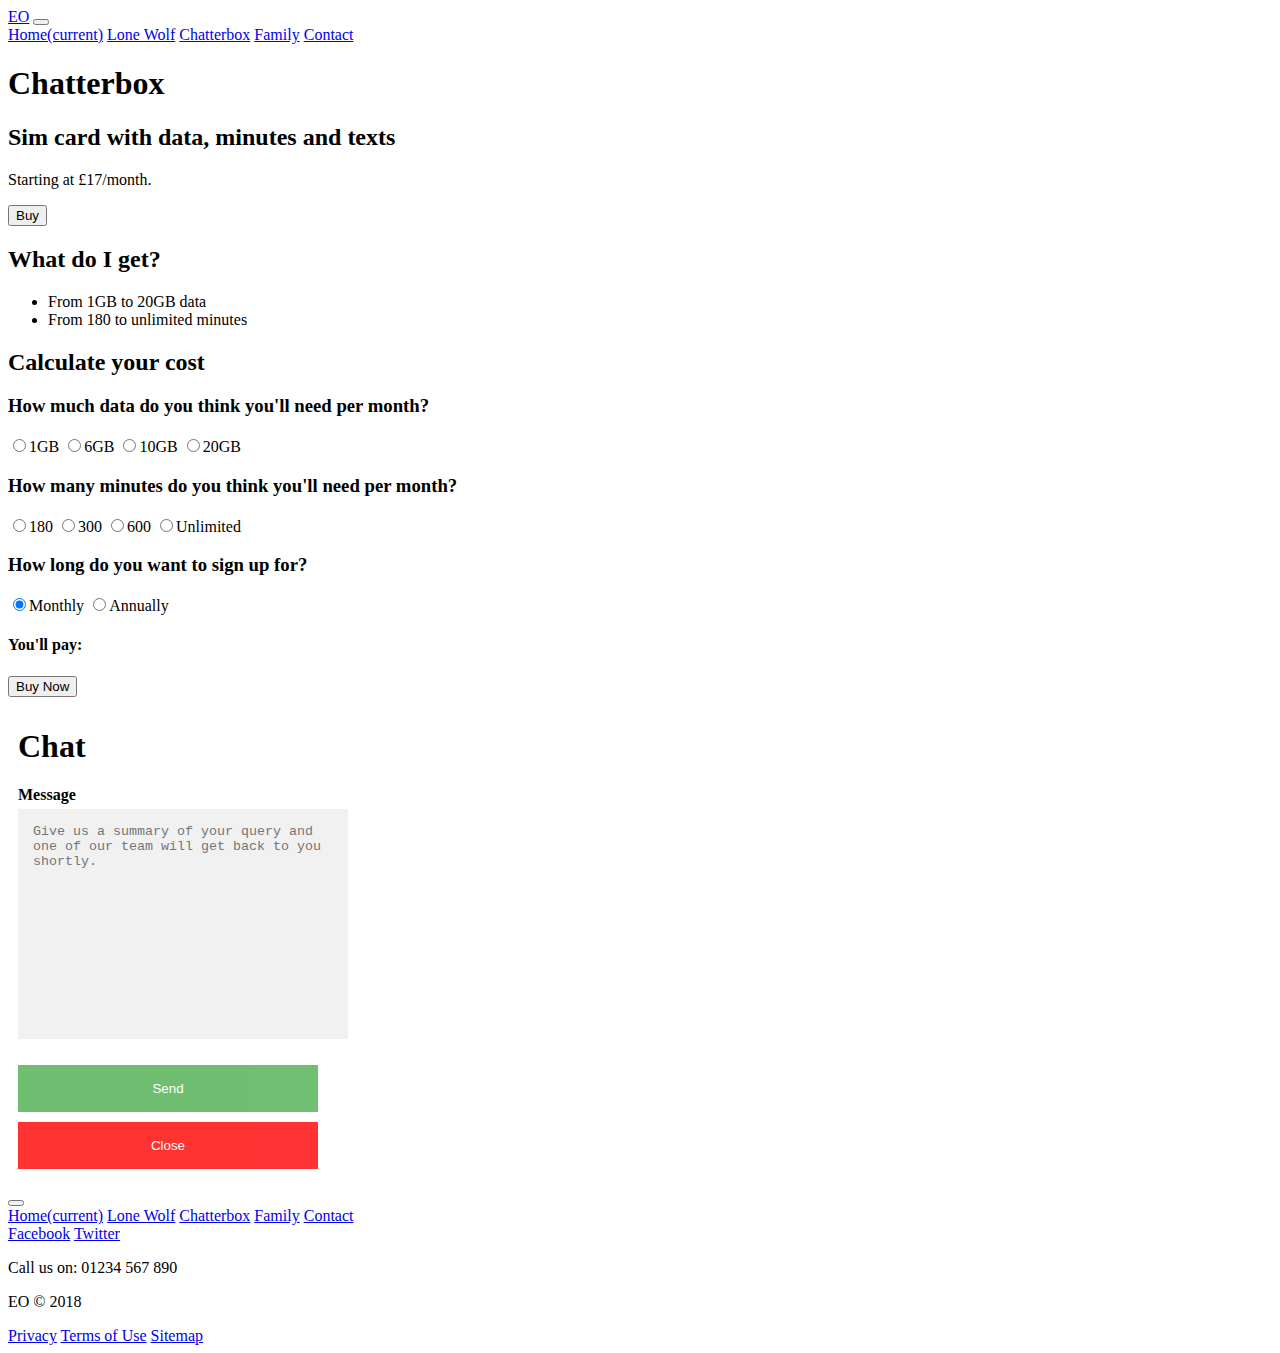
==== chatterbox.html @ a2bba5b2 "added live chat boxes to all pages" ====
<!DOCTYPE html>

<html lang="en-GB">

<head>

  <title>Chatterbox Data Plan</title>
  <meta charset="utf-8">
  <link rel="stylesheet" href="https://stackpath.bootstrapcdn.com/bootstrap/4.1.3/css/bootstrap.min.css" integrity="sha384-MCw98/SFnGE8fJT3GXwEOngsV7Zt27NXFoaoApmYm81iuXoPkFOJwJ8ERdknLPMO" crossorigin="anonymous">
  <link rel="stylesheet" href="css/data-css.css">

</head>

<body>

  <nav class="navbar navbar-expand-lg navbar-light bg-light">
    <a class="navbar-brand" href="#">EO</a>
    <button class="navbar-toggler" type="button" data-toggle="collapse" data-target="#navbarNavAltMarkup" aria-controls="navbarNavAltMarkup" aria-expanded="false" aria-label="Toggle navigation">
      <span class="navbar-toggler-icon"></span>
    </button>
    <div class="collapse navbar-collapse" id="navbarNavAltMarkup">
      <div class="navbar-nav">
        <a class="nav-item nav-link active" href="index.html">Home<span class="sr-only">(current)</span></a>
        <a class="nav-item nav-link" href="lone-wolf.html">Lone Wolf</a>
        <a class="nav-item nav-link" href="chatterbox.html">Chatterbox</a>
        <a class="nav-item nav-link" href="family.html">Family</a>
        <a class="nav-item nav-link" href="contact.html">Contact</a>
      </div>
    </div>
  </nav>

  <header class="jumbotron">
    <div class="container">
      <h1>Chatterbox</h1>
      <h2>Sim card with data, minutes and texts</h2>
      <p>Starting at £17/month.</p>
      <button class=buy-button-1>Buy</button>
    </div>

  </header>

  <main>
    <section class="features">
      <h2>What do I get?</h2>
      <ul>
        <li>From 1GB to 20GB data</li>
        <li>From 180 to unlimited minutes</li>
      </ul>
    </section>

    <section class="calculator">
      <h2>Calculate your cost</h2>
      <h3>How much data do you think you'll need per month?</h3>

      <div class="btn-group btn-group-toggle" data-toggle="buttons">
        <label class="btn btn-secondary active">
          <input type="radio" name="options" id="option1" autocomplete="off" checked>1GB
        </label>
        <label class="btn btn-secondary">
          <input type="radio" name="options" id="option2" autocomplete="off">6GB
        </label>
        <label class="btn btn-secondary">
          <input type="radio" name="options" id="option3" autocomplete="off">10GB
        </label>
        <label class="btn btn-secondary">
          <input type="radio" name="options" id="option3" autocomplete="off">20GB
        </label>
      </div>

      <h3>How many minutes do you think you'll need per month?</h3>

      <div class="btn-group btn-group-toggle" data-toggle="buttons">
        <label class="btn btn-secondary active">
          <input type="radio" name="options" id="option1" autocomplete="off" checked>180
        </label>
        <label class="btn btn-secondary">
          <input type="radio" name="options" id="option2" autocomplete="off">300
        </label>
        <label class="btn btn-secondary">
          <input type="radio" name="options" id="option3" autocomplete="off">600
        </label>
        <label class="btn btn-secondary">
          <input type="radio" name="options" id="option3" autocomplete="off">Unlimited
        </label>
      </div>

      <h3>How long do you want to sign up for?</h3>

      <div class="btn-group btn-group-toggle" data-toggle="buttons">
        <label class="btn btn-secondary active">
          <input type="radio" name="options" id="option1" autocomplete="off" checked>Monthly
        </label>
        <label class="btn btn-secondary">
          <input type="radio" name="options" id="option2" autocomplete="off">Annually
        </label>
      </div>

      <h4 class="price-calculation">You'll pay:</h4>

      <button class=buy-button-2>Buy Now</button>


  </section>

  <div class="chat-popup" id="myForm">
    <form action="/action_page.php" class="form-container">
      <h1>Chat</h1>

      <label for="msg"><b>Message</b></label>
      <textarea placeholder="Give us a summary of your query and one of our team will get back to you shortly." name="msg" required></textarea>

      <button type="submit" class="btn">Send</button>
      <button type="button" class="btn cancel" onclick="closeForm()">Close</button>
    </form>
  </div>

    </main>


    <footer>

      <nav class="navbar navbar-expand-lg navbar-light bg-light">
        <button class="navbar-toggler" type="button" data-toggle="collapse" data-target="#navbarNavAltMarkup" aria-controls="navbarNavAltMarkup" aria-expanded="false" aria-label="Toggle navigation">
          <span class="navbar-toggler-icon"></span>
        </button>
        <div class="collapse navbar-collapse" id="navbarNavAltMarkup">
          <div class="navbar-nav">
            <a class="nav-item nav-link active" href="index.html">Home<span class="sr-only">(current)</span></a>
            <a class="nav-item nav-link" href="lone-wolf.html">Lone Wolf</a>
            <a class="nav-item nav-link" href="chatterbox.html">Chatterbox</a>
            <a class="nav-item nav-link" href="family.html">Family</a>
            <a class="nav-item nav-link" href="contact.html">Contact</a>
          </div>
        </div>
      </nav>

      <div class="container">
      <div class="row">
        <a href="https://facebook.com" class="fa fa-facebook">Facebook</a>
        <a href="https://twitter.com" class="fa fa-twitter">Twitter</a>
        <p>Call us on: 01234 567 890</p>
      </div>
      <div class="row">
        <p>EO &#169; 2018</p>
        <a href='#'>Privacy</a>
        <a href='#'>Terms of Use</a>
        <a href='#'>Sitemap</a>
        </div>
        </div>
    </footer>


    <script src="https://code.jquery.com/jquery-3.3.1.min.js" integrity="sha256-FgpCb/KJQlLNfOu91ta32o/NMZxltwRo8QtmkMRdAu8=" crossorigin="anonymous"></script>
  <script src="https://stackpath.bootstrapcdn.com/bootstrap/4.1.3/js/bootstrap.min.js" integrity="sha384-ChfqqxuZUCnJSK3+MXmPNIyE6ZbWh2IMqE241rYiqJxyMiZ6OW/JmZQ5stwEULTy" crossorigin="anonymous"></script>
    </body>

</html>
---- css/data-css.css ----
{box-sizing: border-box;}

/* Button used to open the chat form - fixed at the bottom of the page */
.open-button {
  background-color: #555;
  color: white;
  padding: 16px 20px;
  border: none;
  cursor: pointer;
  opacity: 0.8;
  position: fixed;
  bottom: 23px;
  right: 28px;
  width: 280px;
}

/* The popup chat - hidden by default */
.form-popup {
  display: none;
  position: fixed;
  bottom: 0;
  right: 15px;
  border: 3px solid #f1f1f1;
  z-index: 9;
}

/* Add styles to the form container */
.form-container {
  max-width: 300px;
  padding: 10px;
  background-color: white;
}

/* Full-width textarea */
.form-container textarea {
  width: 100%;
  padding: 15px;
  margin: 5px 0 22px 0;
  border: none;
  background: #f1f1f1;
  resize: none;
  min-height: 200px;
}

/* When the textarea gets focus, do something */
.form-container textarea:focus {
  background-color: #ddd;
  outline: none;
}

/* Set a style for the submit/login button */
.form-container .btn {
  background-color: #4CAF50;
  color: white;
  padding: 16px 20px;
  border: none;
  cursor: pointer;
  width: 100%;
  margin-bottom:10px;
  opacity: 0.8;
}

/* Add a red background color to the cancel button */
.form-container .cancel {
  background-color: red;
}

/* Add some hover effects to buttons */
.form-container .btn:hover, .open-button:hover {
  opacity: 1;
}
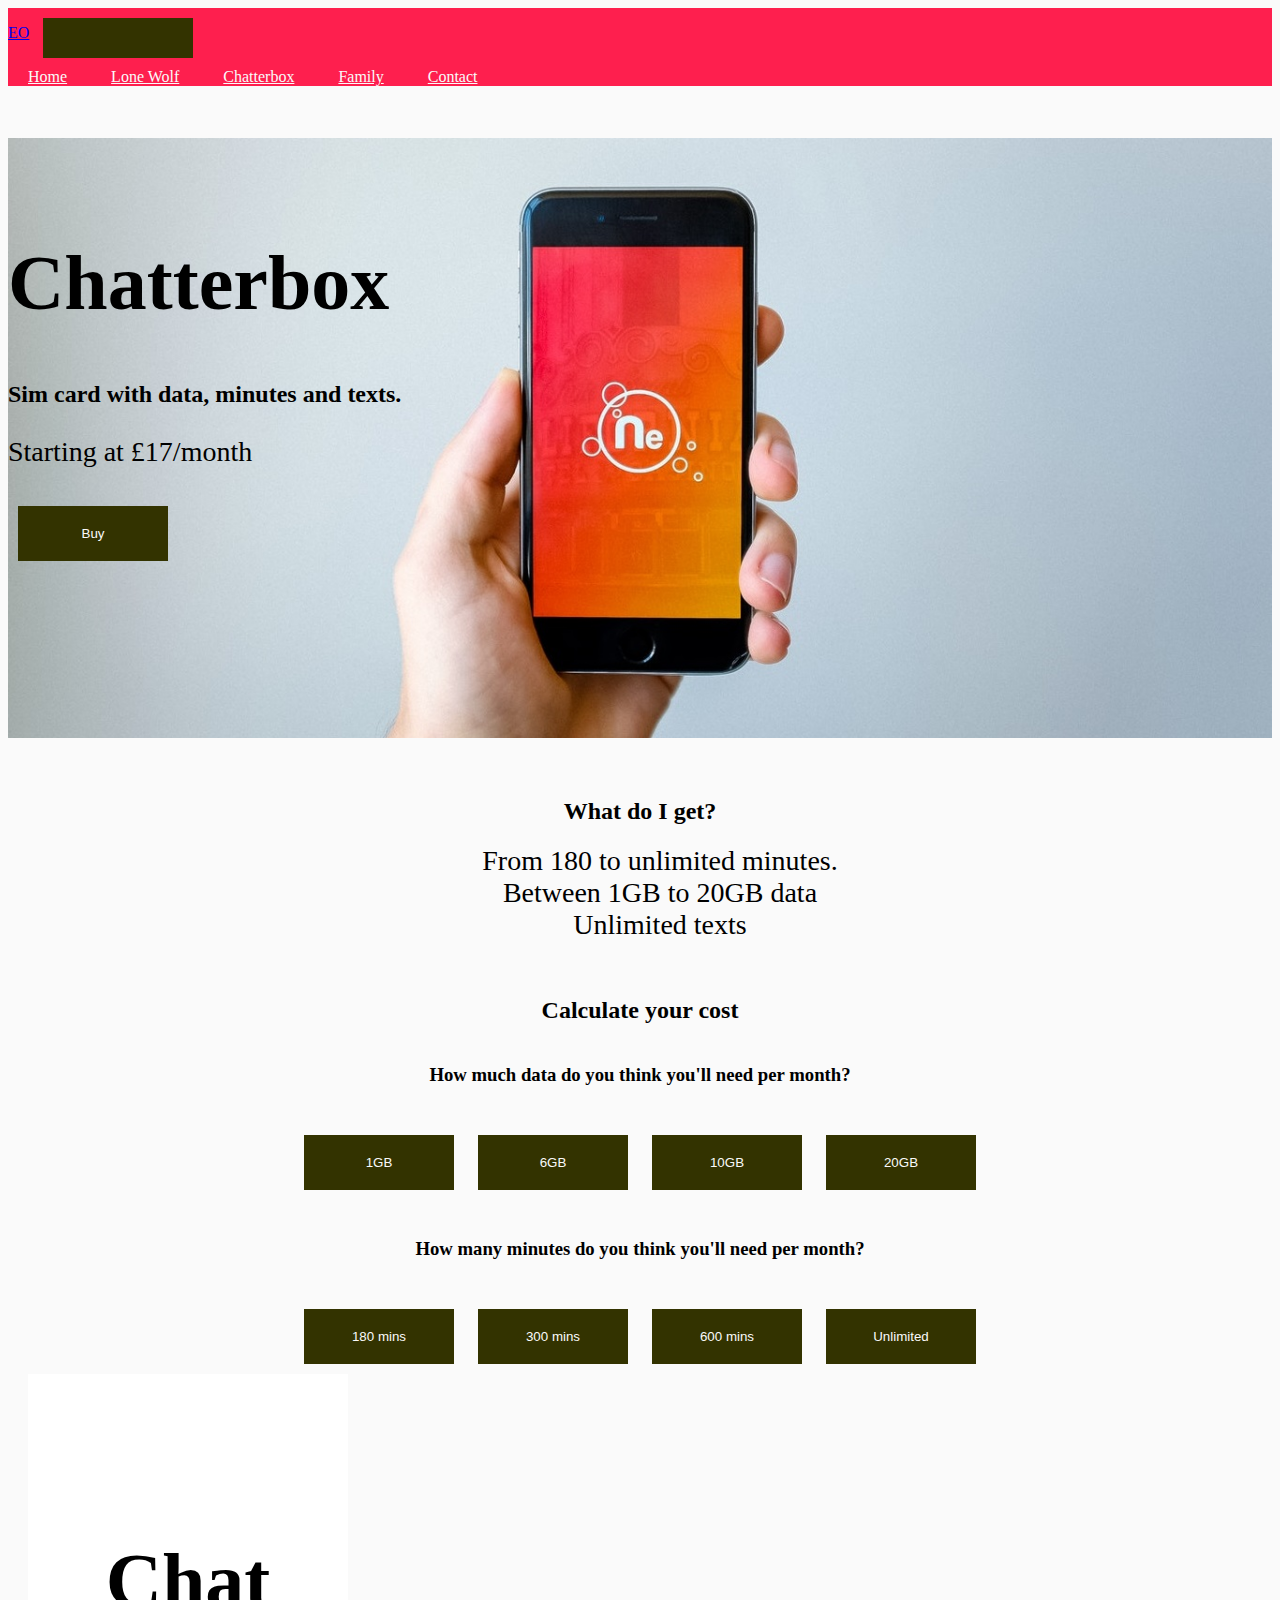
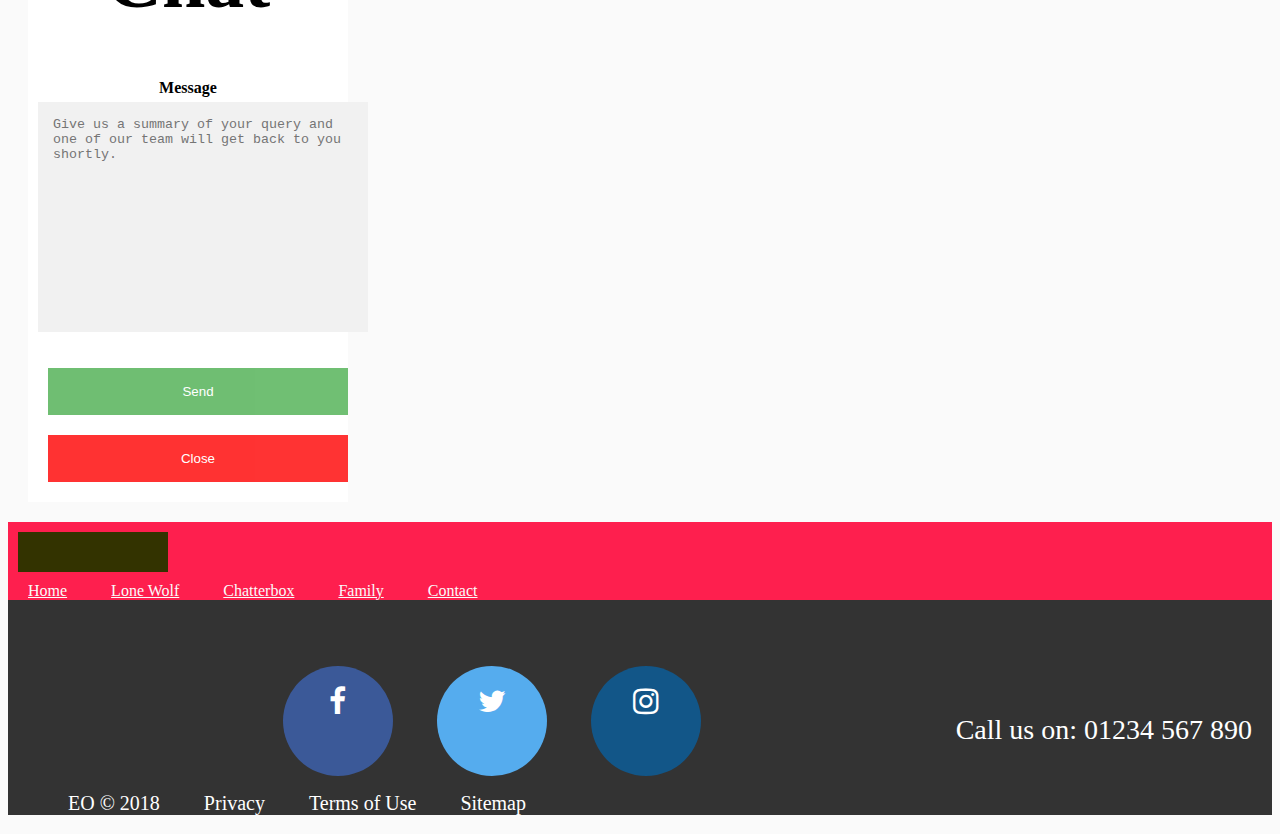
==== commit ba76d3eb: "creating second button section for minutes in chatterbox calculator. attempting to get calculator to" ====
--- a/chatterbox.html
+++ b/chatterbox.html
@@ -4,101 +4,100 @@
 
 <head>
 
-  <title>Chatterbox Data Plan</title>
+  <title>Lone Wolf Data Plan</title>
   <meta charset="utf-8">
+  <link rel="icon" type="image/png" href="images/logo.png">
   <link rel="stylesheet" href="https://stackpath.bootstrapcdn.com/bootstrap/4.1.3/css/bootstrap.min.css" integrity="sha384-MCw98/SFnGE8fJT3GXwEOngsV7Zt27NXFoaoApmYm81iuXoPkFOJwJ8ERdknLPMO" crossorigin="anonymous">
+  <link rel="stylesheet" href="https://cdnjs.cloudflare.com/ajax/libs/font-awesome/4.7.0/css/font-awesome.min.css">
   <link rel="stylesheet" href="css/data-css.css">
 
 </head>
 
 <body>
 
-  <nav class="navbar navbar-expand-lg navbar-light bg-light">
+  <nav class="navbar navbar-expand-lg navbar-light">
     <a class="navbar-brand" href="#">EO</a>
     <button class="navbar-toggler" type="button" data-toggle="collapse" data-target="#navbarNavAltMarkup" aria-controls="navbarNavAltMarkup" aria-expanded="false" aria-label="Toggle navigation">
       <span class="navbar-toggler-icon"></span>
     </button>
-    <div class="collapse navbar-collapse" id="navbarNavAltMarkup">
+    <div class="collapse navbar-collapse justify-content-end" id="navbarNavAltMarkup">
       <div class="navbar-nav">
-        <a class="nav-item nav-link active" href="index.html">Home<span class="sr-only">(current)</span></a>
-        <a class="nav-item nav-link" href="lone-wolf.html">Lone Wolf</a>
-        <a class="nav-item nav-link" href="chatterbox.html">Chatterbox</a>
-        <a class="nav-item nav-link" href="family.html">Family</a>
-        <a class="nav-item nav-link" href="contact.html">Contact</a>
+        <a class="top-links nav-item nav-link active" href="index.html">Home<span class="sr-only">(current)</span></a>
+        <a class="top-links nav-item nav-link" href="lone-wolf.html">Lone Wolf</a>
+        <a class="top-links nav-item nav-link" href="chatterbox.html">Chatterbox</a>
+        <a class="top-links nav-item nav-link" href="family.html">Family</a>
+        <a class="top-links nav-item nav-link" href="contact.html">Contact</a>
       </div>
     </div>
   </nav>
 
-  <header class="jumbotron">
-    <div class="container">
+  <header class="jumbotron-lone-wolf">
+    <div class="container-fluid">
       <h1>Chatterbox</h1>
-      <h2>Sim card with data, minutes and texts</h2>
-      <p>Starting at £17/month.</p>
+      <h2>Sim card with data, minutes and texts.</h2>
+      <p>Starting at £17/month</p>
       <button class=buy-button-1>Buy</button>
     </div>
 
   </header>
 
   <main>
-    <section class="features">
+    <section class="features container">
       <h2>What do I get?</h2>
       <ul>
-        <li>From 1GB to 20GB data</li>
-        <li>From 180 to unlimited minutes</li>
+        <li>From 180 to unlimited minutes.</li>
+        <li>Between 1GB to 20GB data</li>
+        <li>Unlimited texts</li>
       </ul>
     </section>
 
-    <section class="calculator">
+    <section class="calculator container">
+      <div class="data-question">
       <h2>Calculate your cost</h2>
       <h3>How much data do you think you'll need per month?</h3>
 
-      <div class="btn-group btn-group-toggle" data-toggle="buttons">
-        <label class="btn btn-secondary active">
-          <input type="radio" name="options" id="option1" autocomplete="off" checked>1GB
-        </label>
-        <label class="btn btn-secondary">
-          <input type="radio" name="options" id="option2" autocomplete="off">6GB
-        </label>
-        <label class="btn btn-secondary">
-          <input type="radio" name="options" id="option3" autocomplete="off">10GB
-        </label>
-        <label class="btn btn-secondary">
-          <input type="radio" name="options" id="option3" autocomplete="off">20GB
-        </label>
+
+        <button class="chatterbox-gb-price" value="1GB" data-gb="1GB" data-price="14.00">1GB</button>
+        <button class="chatterbox-gb-price" value="6GB" data-gb="6GB" data-price="18.00">6GB</button>
+        <button class="chatterbox-gb-price" value="10GB" data-gb="10GB" data-price="20.00">10GB</button>
+        <button class="chatterbox-gb-price" value="20GB" data-gb="20GB" data-price="30.00">20GB</button>
+
       </div>
 
-      <h3>How many minutes do you think you'll need per month?</h3>
-
-      <div class="btn-group btn-group-toggle" data-toggle="buttons">
-        <label class="btn btn-secondary active">
-          <input type="radio" name="options" id="option1" autocomplete="off" checked>180
-        </label>
-        <label class="btn btn-secondary">
-          <input type="radio" name="options" id="option2" autocomplete="off">300
-        </label>
-        <label class="btn btn-secondary">
-          <input type="radio" name="options" id="option3" autocomplete="off">600
-        </label>
-        <label class="btn btn-secondary">
-          <input type="radio" name="options" id="option3" autocomplete="off">Unlimited
-        </label>
+  <div="minutes-question">
+    <h3>How many minutes do you think you'll need per month?</h3>
+  <button class="chatterbox-mins-price" value="180" data-mins="180" data-price-chatterbox="3.00">180 mins</button>
+  <button class="chatterbox-mins-price" value="300" data-mins="300" data-price-chatterbox="5.00">300 mins</button>
+  <button class="chatterbox-mins-price" value="600" data-mins="600" data-price-chatterbox="10.00">600 mins</button>
+  <button class="chatterbox-mins-price" value="Unlimited" data-mins="Unlimited" data-price-chatterbox="12.00">Unlimited</button>
       </div>
 
+      <div class="contract-question-chatterbox">
       <h3>How long do you want to sign up for?</h3>
 
-      <div class="btn-group btn-group-toggle" data-toggle="buttons">
-        <label class="btn btn-secondary active">
-          <input type="radio" name="options" id="option1" autocomplete="off" checked>Monthly
-        </label>
-        <label class="btn btn-secondary">
-          <input type="radio" name="options" id="option2" autocomplete="off">Annually
-        </label>
+      <button class="month" value="Monthly">Monthly</button>
+      <button class="year" value="Annually">Annually</button>
+
+
+      <!--<h4 class="dataChoice">GB: <span id=gb></span></h4>
+      <h4 class="contractChoice">Contract: <span id=contract></span></h4>-->
+
       </div>
 
-      <h4 class="price-calculation">You'll pay:</h4>
+      <div class="pay-chatterbox">
 
+      <h4>You'll pay: </h4>
+      <p>£<span id="price">0.00</span></p>
+
+      <h4>You've selected: </h4>
+      <p><span id="gb-selection"></span></p>
+      <p>£<span id="contract-selection"></span></p>
+
+      <div>
       <button class=buy-button-2>Buy Now</button>
+      </div>
 
+      </div>
 
   </section>
 
@@ -119,39 +118,45 @@
 
     <footer>
 
-      <nav class="navbar navbar-expand-lg navbar-light bg-light">
+      <nav class="nav-bottom navbar navbar-expand-lg navbar-light">
         <button class="navbar-toggler" type="button" data-toggle="collapse" data-target="#navbarNavAltMarkup" aria-controls="navbarNavAltMarkup" aria-expanded="false" aria-label="Toggle navigation">
           <span class="navbar-toggler-icon"></span>
         </button>
-        <div class="collapse navbar-collapse" id="navbarNavAltMarkup">
+        <div class="collapse navbar-collapse justify-content-end" id="navbarNavAltMarkup">
           <div class="navbar-nav">
-            <a class="nav-item nav-link active" href="index.html">Home<span class="sr-only">(current)</span></a>
-            <a class="nav-item nav-link" href="lone-wolf.html">Lone Wolf</a>
-            <a class="nav-item nav-link" href="chatterbox.html">Chatterbox</a>
-            <a class="nav-item nav-link" href="family.html">Family</a>
-            <a class="nav-item nav-link" href="contact.html">Contact</a>
+            <a class="bottom-links nav-item nav-link active" href="index.html">Home<span class="sr-only">(current)</span></a>
+            <a class="bottom-links nav-item nav-link" href="lone-wolf.html">Lone Wolf</a>
+            <a class="bottom-links nav-item nav-link" href="chatterbox.html">Chatterbox</a>
+            <a class="bottom-links nav-item nav-link" href="family.html">Family</a>
+            <a class="bottom-links nav-item nav-link" href="contact.html">Contact</a>
           </div>
         </div>
       </nav>
 
       <div class="container">
-      <div class="row">
-        <a href="https://facebook.com" class="fa fa-facebook">Facebook</a>
-        <a href="https://twitter.com" class="fa fa-twitter">Twitter</a>
-        <p>Call us on: 01234 567 890</p>
+      <div class="row" id="contact-bar">
+        <ul>
+        <li><a href="https://facebook.com" class="fa fa-facebook"></a></li>
+        <li><a href="https://twitter.com" class="fa fa-twitter"></a></li>
+        <li><a href="https://instagram.com" class="fa fa-instagram"></a></li>
+        <li id="call-us"><p>Call us on: 01234 567 890</p></li>
+      </ul>
       </div>
-      <div class="row">
-        <p>EO &#169; 2018</p>
-        <a href='#'>Privacy</a>
-        <a href='#'>Terms of Use</a>
-        <a href='#'>Sitemap</a>
+      <div class="row legal" id>
+        <ul>
+          <li href="#">EO &#169; 2018</li>
+          <li href="#">Privacy</li>
+          <li href="#">Terms of Use</li>
+          <li href="#">Sitemap</li>
+        </ul>
         </div>
         </div>
     </footer>
 
 
     <script src="https://code.jquery.com/jquery-3.3.1.min.js" integrity="sha256-FgpCb/KJQlLNfOu91ta32o/NMZxltwRo8QtmkMRdAu8=" crossorigin="anonymous"></script>
-  <script src="https://stackpath.bootstrapcdn.com/bootstrap/4.1.3/js/bootstrap.min.js" integrity="sha384-ChfqqxuZUCnJSK3+MXmPNIyE6ZbWh2IMqE241rYiqJxyMiZ6OW/JmZQ5stwEULTy" crossorigin="anonymous"></script>
+    <script src="https://stackpath.bootstrapcdn.com/bootstrap/4.1.3/js/bootstrap.min.js" integrity="sha384-ChfqqxuZUCnJSK3+MXmPNIyE6ZbWh2IMqE241rYiqJxyMiZ6OW/JmZQ5stwEULTy" crossorigin="anonymous"></script>
+    <script src="js/data.js"></script>
     </body>
 
 </html>
--- a/css/data-css.css
+++ b/css/data-css.css
@@ -1,71 +1,239 @@
-{box-sizing: border-box;}
-
-/* Button used to open the chat form - fixed at the bottom of the page */
-.open-button {
-  background-color: #555;
+
+body {
+  background-color:#FAFAFA;
+}
+
+nav  {
+  background-color: #FE1F4E;
+
+}
+
+a.top-links.nav-item.nav-link.active {
+  padding: 10px 20px;
+  color: #FAFAFA;
+}
+
+a.top-links.nav-item.nav-link {
+  padding: 10px 20px;
+  color: #FAFAFA;
+
+}
+
+.jumbotron-lone-wolf {
+  background-image: url("../images/lone-wolf.jpg");
+  background-size: cover;
+  background-repeat: no-repeat;
+  height: 600px;
+}
+
+.container-fluid {
+  width: 70%;
+}
+
+button {
+  background-color: #330;
+  padding: 20px;
+  width: 150px;
+  margin: 10px;
+  color: #FAFAFA;
+  border: none;
+  box-shadow: none;
+}
+
+button:focus {
+  background-color: #FE1F4E;
+  border: none;
+  box-shadow: none;
+}
+
+main {
+  padding: 20px;
+  text-align: center;
+}
+
+p {
+  font-size: 28px;
+
+}
+
+ul li {
+  list-style: none;
+  font-size: 28px;
+}
+
+.features {
+  padding: 20px;
+}
+
+h1 {
+  padding-top: 100px;
+  font-size: 78px;
+}
+
+h3 {
+
+padding: 20px;
+
+}
+
+h4 {
+  padding: 20px;
+}
+
+.nav-bottom {
+  background-color: #FE1F4E;
+}
+
+a.bottom-links.nav-item.nav-link.active {
+  padding: 10px 20px;
+  color: #FAFAFA;
+}
+
+a.bottom-links.nav-item.nav-link {
+  padding: 10px 20px;
+  color: #FAFAFA;
+}
+
+#contact-bar ul li {
+  display: inline;
+  padding: 20px;
+  font-size: 20px;
+}
+
+#contact-bar ul {
+  padding-top: 50px;
+  text-align: center;
+}
+
+#call-us {
+  float: right;
+  text-align: right;
+}
+
+footer {
+  background: #333;
   color: white;
-  padding: 16px 20px;
-  border: none;
-  cursor: pointer;
-  opacity: 0.8;
-  position: fixed;
-  bottom: 23px;
-  right: 28px;
-  width: 280px;
-}
-
-/* The popup chat - hidden by default */
-.form-popup {
-  display: none;
-  position: fixed;
-  bottom: 0;
-  right: 15px;
-  border: 3px solid #f1f1f1;
-  z-index: 9;
-}
-
-/* Add styles to the form container */
-.form-container {
-  max-width: 300px;
-  padding: 10px;
-  background-color: white;
-}
-
-/* Full-width textarea */
-.form-container textarea {
-  width: 100%;
-  padding: 15px;
-  margin: 5px 0 22px 0;
-  border: none;
-  background: #f1f1f1;
-  resize: none;
-  min-height: 200px;
-}
-
-/* When the textarea gets focus, do something */
-.form-container textarea:focus {
-  background-color: #ddd;
-  outline: none;
-}
-
-/* Set a style for the submit/login button */
-.form-container .btn {
-  background-color: #4CAF50;
-  color: white;
-  padding: 16px 20px;
-  border: none;
-  cursor: pointer;
-  width: 100%;
-  margin-bottom:10px;
-  opacity: 0.8;
-}
-
-/* Add a red background color to the cancel button */
-.form-container .cancel {
-  background-color: red;
-}
-
-/* Add some hover effects to buttons */
-.form-container .btn:hover, .open-button:hover {
-  opacity: 1;
-}
+}
+
+.legal ul li {
+  display: inline;
+  padding: 20px;
+  font-size: 20px;
+
+}
+
+
+/* Style all font awesome icons */
+.fa {
+    padding: 20px;
+    font-size: 30px;
+    width: 70px;
+    height: 70px;
+    text-align: center;
+    text-decoration: none;
+    border-radius: 50%;
+}
+
+/* Add a hover effect if you want */
+.fa:hover {
+    opacity: 0.5;
+}
+
+/* Set a specific color for each brand */
+
+/* Facebook */
+.fa-facebook {
+    background: #3B5998;
+    color: white;
+}
+
+/* Twitter */
+.fa-twitter {
+    background: #55ACEE;
+    color: white;
+}
+    /*Insta*/
+
+.fa-instagram {
+    background: #125688;
+    color: white;
+
+}
+
+
+
+
+
+    {
+    box-sizing: border-box;
+  }
+
+  /* Button used to open the chat form - fixed at the bottom of the page */
+  .open-button {
+    background-color: #555;
+    color: white;
+    padding: 16px 20px;
+    border: none;
+    cursor: pointer;
+    opacity: 0.8;
+    position: fixed;
+    bottom: 23px;
+    right: 28px;
+    width: 280px;
+  }
+
+  /* The popup chat - hidden by default */
+  .form-popup {
+    display: none;
+    position: fixed;
+    bottom: 0;
+    right: 15px;
+    border: 3px solid #f1f1f1;
+    z-index: 9;
+  }
+
+  /* Add styles to the form container */
+  .form-container {
+    max-width: 300px;
+    padding: 10px;
+    background-color: white;
+  }
+
+  /* Full-width textarea */
+  .form-container textarea {
+    width: 100%;
+    padding: 15px;
+    margin: 5px 0 22px 0;
+    border: none;
+    background: #f1f1f1;
+    resize: none;
+    min-height: 200px;
+  }
+
+  /* When the textarea gets focus, do something */
+  .form-container textarea:focus {
+    background-color: #ddd;
+    outline: none;
+  }
+
+  /* Set a style for the submit/login button */
+  .form-container .btn {
+    background-color: #4CAF50;
+    color: white;
+    padding: 16px 20px;
+    border: none;
+    cursor: pointer;
+    width: 100%;
+    margin-bottom: 10px;
+    opacity: 0.8;
+  }
+
+  /* Add a red background color to the cancel button */
+  .form-container .cancel {
+    background-color: red;
+  }
+
+  /* Add some hover effects to buttons */
+  .form-container .btn:hover, .open-button:hover {
+    opacity: 1;
+  }
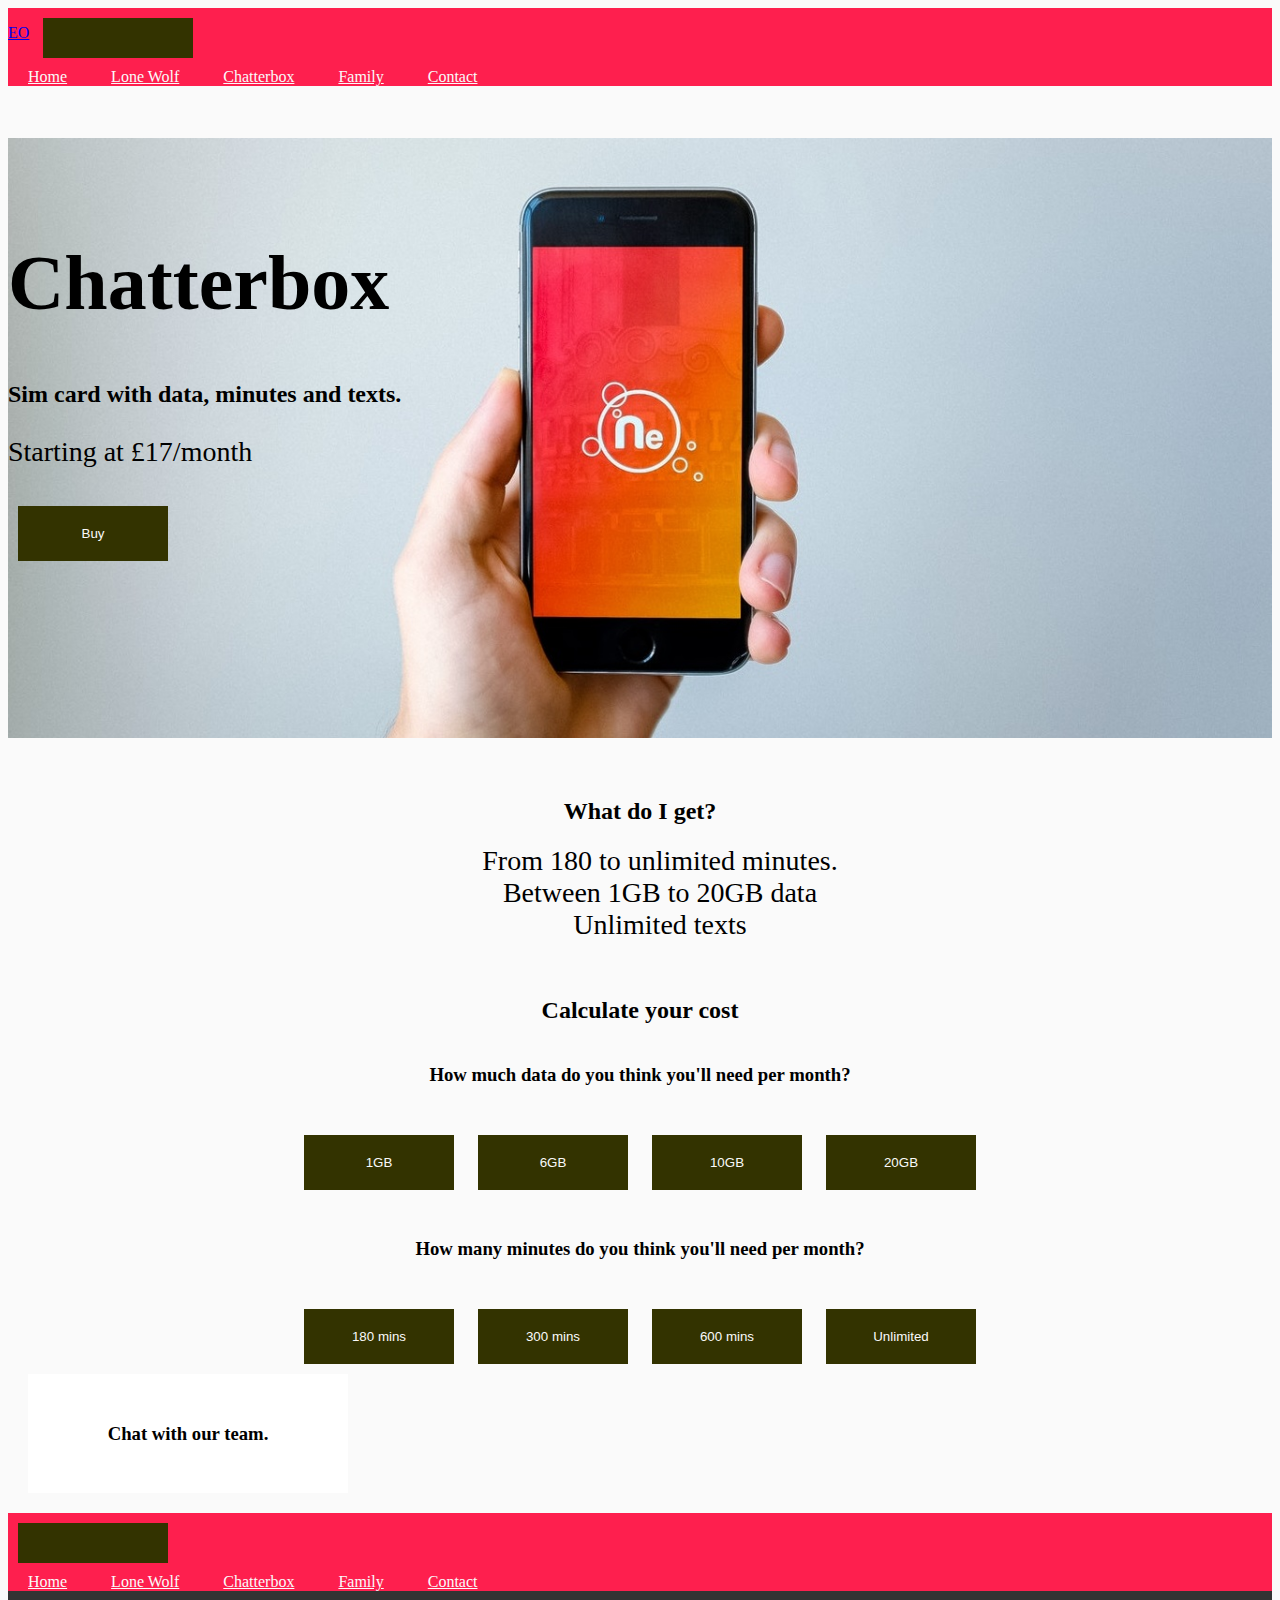
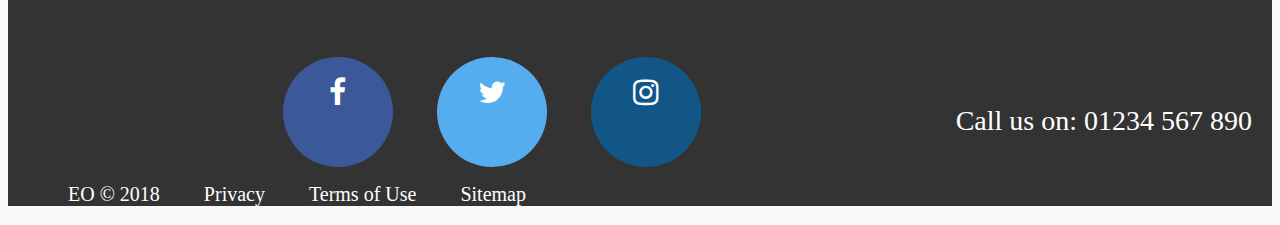
==== commit 8a86b6fa: "unified styling elements across pages" ====
--- a/chatterbox.html
+++ b/chatterbox.html
@@ -16,7 +16,7 @@
 <body>
 
   <nav class="navbar navbar-expand-lg navbar-light">
-    <a class="navbar-brand" href="#">EO</a>
+    <a class="navbar-brand" href="index.html">EO</a>
     <button class="navbar-toggler" type="button" data-toggle="collapse" data-target="#navbarNavAltMarkup" aria-controls="navbarNavAltMarkup" aria-expanded="false" aria-label="Toggle navigation">
       <span class="navbar-toggler-icon"></span>
     </button>
@@ -57,19 +57,19 @@
       <h3>How much data do you think you'll need per month?</h3>
 
 
-        <button class="chatterbox-gb-price" value="1GB" data-gb="1GB" data-price="14.00">1GB</button>
-        <button class="chatterbox-gb-price" value="6GB" data-gb="6GB" data-price="18.00">6GB</button>
-        <button class="chatterbox-gb-price" value="10GB" data-gb="10GB" data-price="20.00">10GB</button>
-        <button class="chatterbox-gb-price" value="20GB" data-gb="20GB" data-price="30.00">20GB</button>
+        <button class="chatterbox-gb-price" value="1GB" data-gb-chatterbox="1GB" data-gb-chatterbox-price="14.00">1GB</button>
+        <button class="chatterbox-gb-price" value="6GB" data-gb-chatterbox="6GB" data-gb-chatterbox-price="18.00">6GB</button>
+        <button class="chatterbox-gb-price" value="10GB" data-gb-chatterbox="10GB" data-gb-chatterbox-price="20.00">10GB</button>
+        <button class="chatterbox-gb-price" value="20GB" data-gb-chatterbox="20GB" data-gb-chatterbox-price="30.00">20GB</button>
 
       </div>
 
   <div="minutes-question">
     <h3>How many minutes do you think you'll need per month?</h3>
-  <button class="chatterbox-mins-price" value="180" data-mins="180" data-price-chatterbox="3.00">180 mins</button>
-  <button class="chatterbox-mins-price" value="300" data-mins="300" data-price-chatterbox="5.00">300 mins</button>
-  <button class="chatterbox-mins-price" value="600" data-mins="600" data-price-chatterbox="10.00">600 mins</button>
-  <button class="chatterbox-mins-price" value="Unlimited" data-mins="Unlimited" data-price-chatterbox="12.00">Unlimited</button>
+  <button class="chatterbox-mins-price" value="180" data-mins="180" data-mins-chatterbox-price="3.00">180 mins</button>
+  <button class="chatterbox-mins-price" value="300" data-mins="300" data-mins-chatterbox-price="5.00">300 mins</button>
+  <button class="chatterbox-mins-price" value="600" data-mins="600" data-mins-chatterbox-price="10.00">600 mins</button>
+  <button class="chatterbox-mins-price" value="Unlimited" data-mins="Unlimited" data-mins-chatterbox-price="12.00">Unlimited</button>
       </div>
 
       <div class="contract-question-chatterbox">
@@ -87,10 +87,10 @@
       <div class="pay-chatterbox">
 
       <h4>You'll pay: </h4>
-      <p>£<span id="price">0.00</span></p>
+      <p>£<span id="price-chatterbox">0.00</span></p>
 
       <h4>You've selected: </h4>
-      <p><span id="gb-selection"></span></p>
+      <p><span id="gb-selection-chatterbox"></span></p>
       <p>£<span id="contract-selection"></span></p>
 
       <div>
@@ -102,14 +102,15 @@
   </section>
 
   <div class="chat-popup" id="myForm">
-    <form action="/action_page.php" class="form-container">
-      <h1>Chat</h1>
-
+    <form action="/action_page.php" class="form-container fixed-bottom">
+      <h3 class="chat">Chat with our team.</h3>
+      <div class="chat-popup-body">
       <label for="msg"><b>Message</b></label>
       <textarea placeholder="Give us a summary of your query and one of our team will get back to you shortly." name="msg" required></textarea>
 
       <button type="submit" class="btn">Send</button>
-      <button type="button" class="btn cancel" onclick="closeForm()">Close</button>
+      <button type="button" class="btn-cancel" onclick="closeForm()">Close</button>
+    </div>
     </form>
   </div>
 
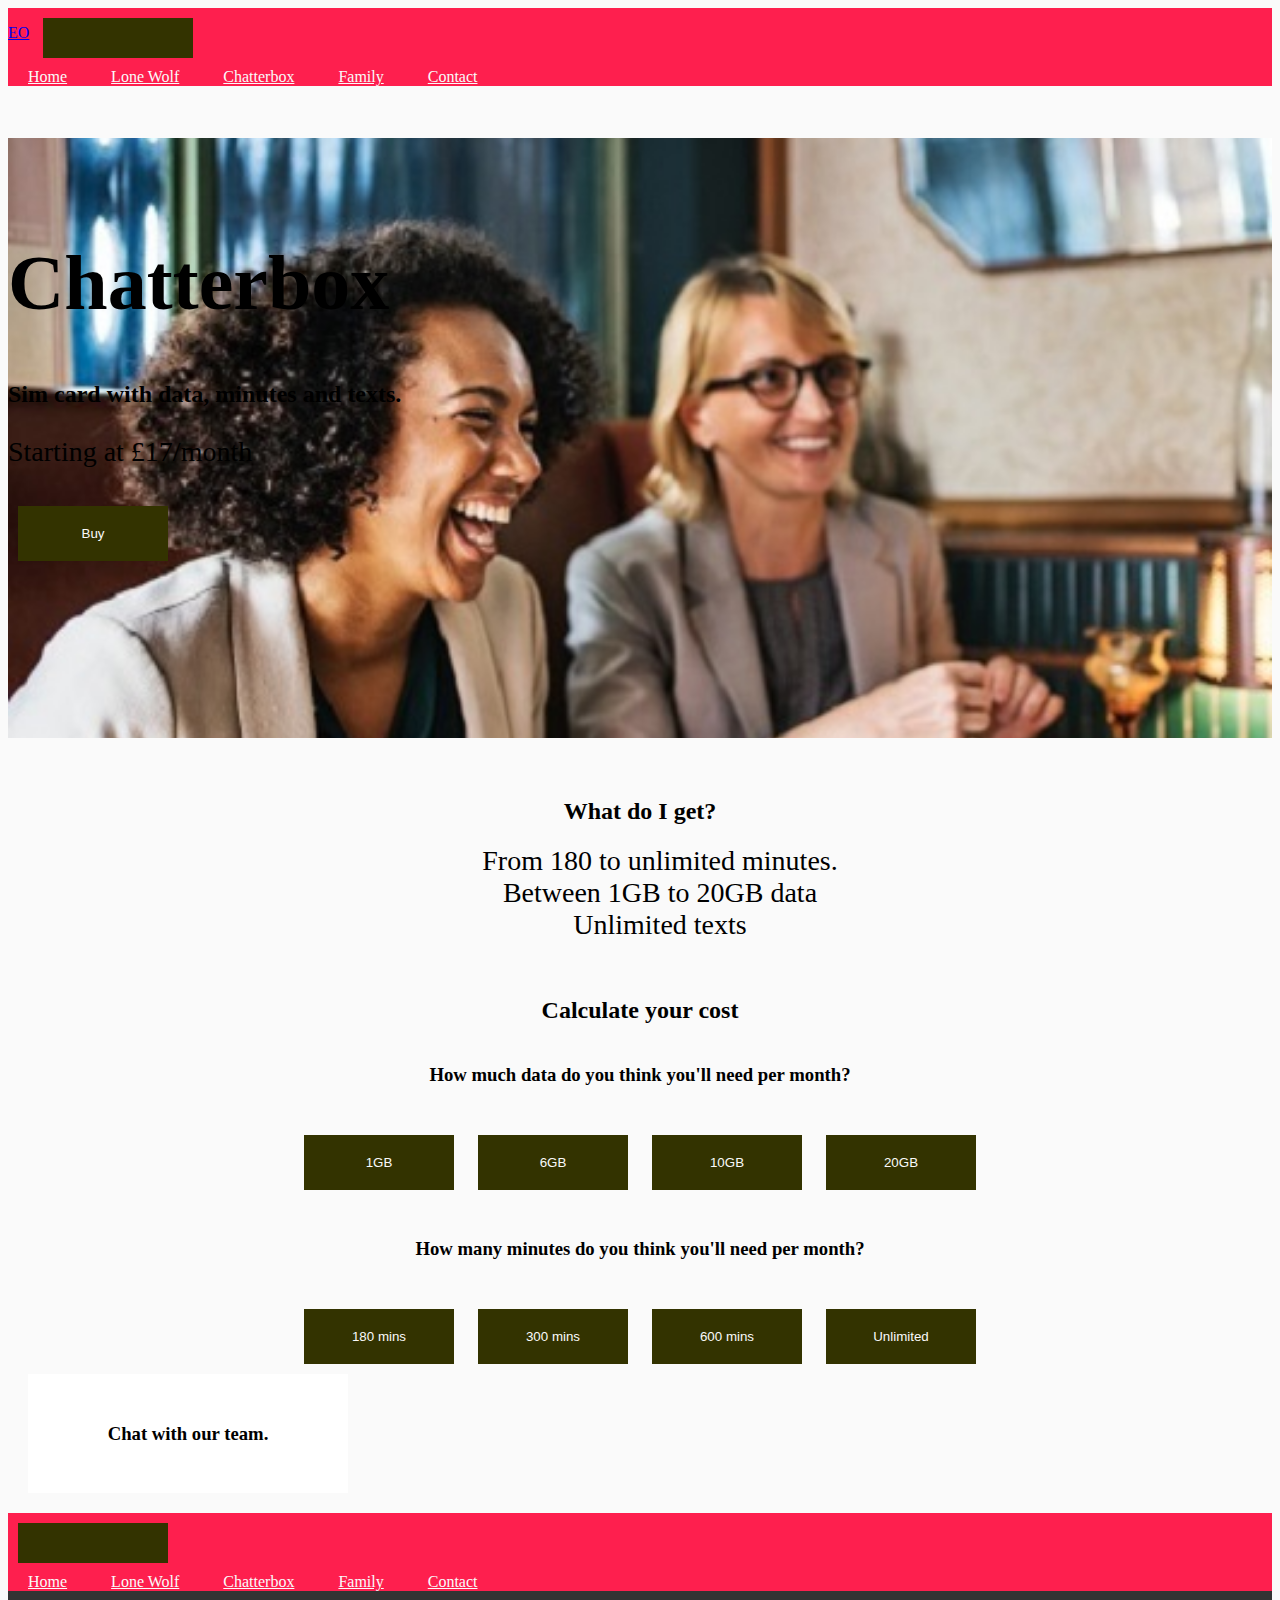
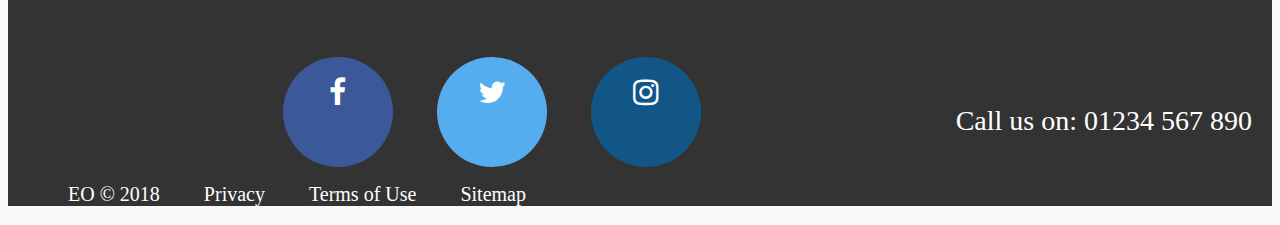
==== commit c806b2fe: "Sorted out contact page" ====
--- a/chatterbox.html
+++ b/chatterbox.html
@@ -4,7 +4,7 @@
 
 <head>
 
-  <title>Lone Wolf Data Plan</title>
+  <title>Chatterbox</title>
   <meta charset="utf-8">
   <link rel="icon" type="image/png" href="images/logo.png">
   <link rel="stylesheet" href="https://stackpath.bootstrapcdn.com/bootstrap/4.1.3/css/bootstrap.min.css" integrity="sha384-MCw98/SFnGE8fJT3GXwEOngsV7Zt27NXFoaoApmYm81iuXoPkFOJwJ8ERdknLPMO" crossorigin="anonymous">
@@ -31,7 +31,7 @@
     </div>
   </nav>
 
-  <header class="jumbotron-lone-wolf">
+  <header class="jumbotron" id="chatterbox-jumbo">
     <div class="container-fluid">
       <h1>Chatterbox</h1>
       <h2>Sim card with data, minutes and texts.</h2>
--- a/css/data-css.css
+++ b/css/data-css.css
@@ -24,6 +24,76 @@
   background-size: cover;
   background-repeat: no-repeat;
   height: 600px;
+}
+
+.jumbotron-index {
+  background-image: url("../images/brand-hero.jpg");
+  background-repeat: no-repeat;
+  background-size: cover;
+  height: 600px;
+
+}
+
+#family-jumbo {
+  background-image: url("../images/family1.jpg");
+  background-repeat: no-repeat;
+  background-size: cover;
+  height: 600px;
+}
+
+#chatterbox-jumbo {
+  background-image: url("../images/chatterbox-2.jpg");
+  background-repeat: no-repeat;
+  background-size: cover;
+  height: 600px;
+}
+
+#contact-jumbo {
+  background-image: url("../images/contact-us.jpg");
+  background-repeat: no-repeat;
+  background-size: cover;
+  height: 600px;
+}
+
+
+h1.hero-header {
+  color: #FAFAFA;
+}
+
+.contact-h1 {
+  color: white;
+  font-size: 90px;
+}
+
+.contact-h2 {
+  color: white;
+  font-size: 40px;
+}
+
+h2.index-h2 {
+  color: #FAFAFA;
+}
+
+.arrow {
+transform: rotate(90deg);
+position: relative;
+text-align: center;
+margin: 0 auto;
+display: block;
+
+
+
+}
+.header-arrow {
+  font-size: 100px;
+  position: relative;
+  margin: 0 auto;
+}
+
+.header-arrow:hover {
+  text-decoration: none;
+  color: #FE1F4E;
+  text-align: center;
 }
 
 .container-fluid {
@@ -49,7 +119,26 @@
 main {
   padding: 20px;
   text-align: center;
-}
+
+
+}
+
+.plan-cards {
+  margin: 50px auto;
+
+}
+
+
+
+#plans {
+  width: 90%;
+  margin: 0 auto;
+}
+
+.card-img-top {
+  background-image: url("images/family1.jpg");
+}
+
 
 p {
   font-size: 28px;
@@ -237,3 +326,14 @@
   .form-container .btn:hover, .open-button:hover {
     opacity: 1;
   }
+
+
+
+  /*contact page*/
+
+  .jumbotron-contact {
+      background-image: url("..images/contact-us.jpg");
+      background-size: cover;
+      background-repeat: no-repeat;
+      height: 600px;
+  }
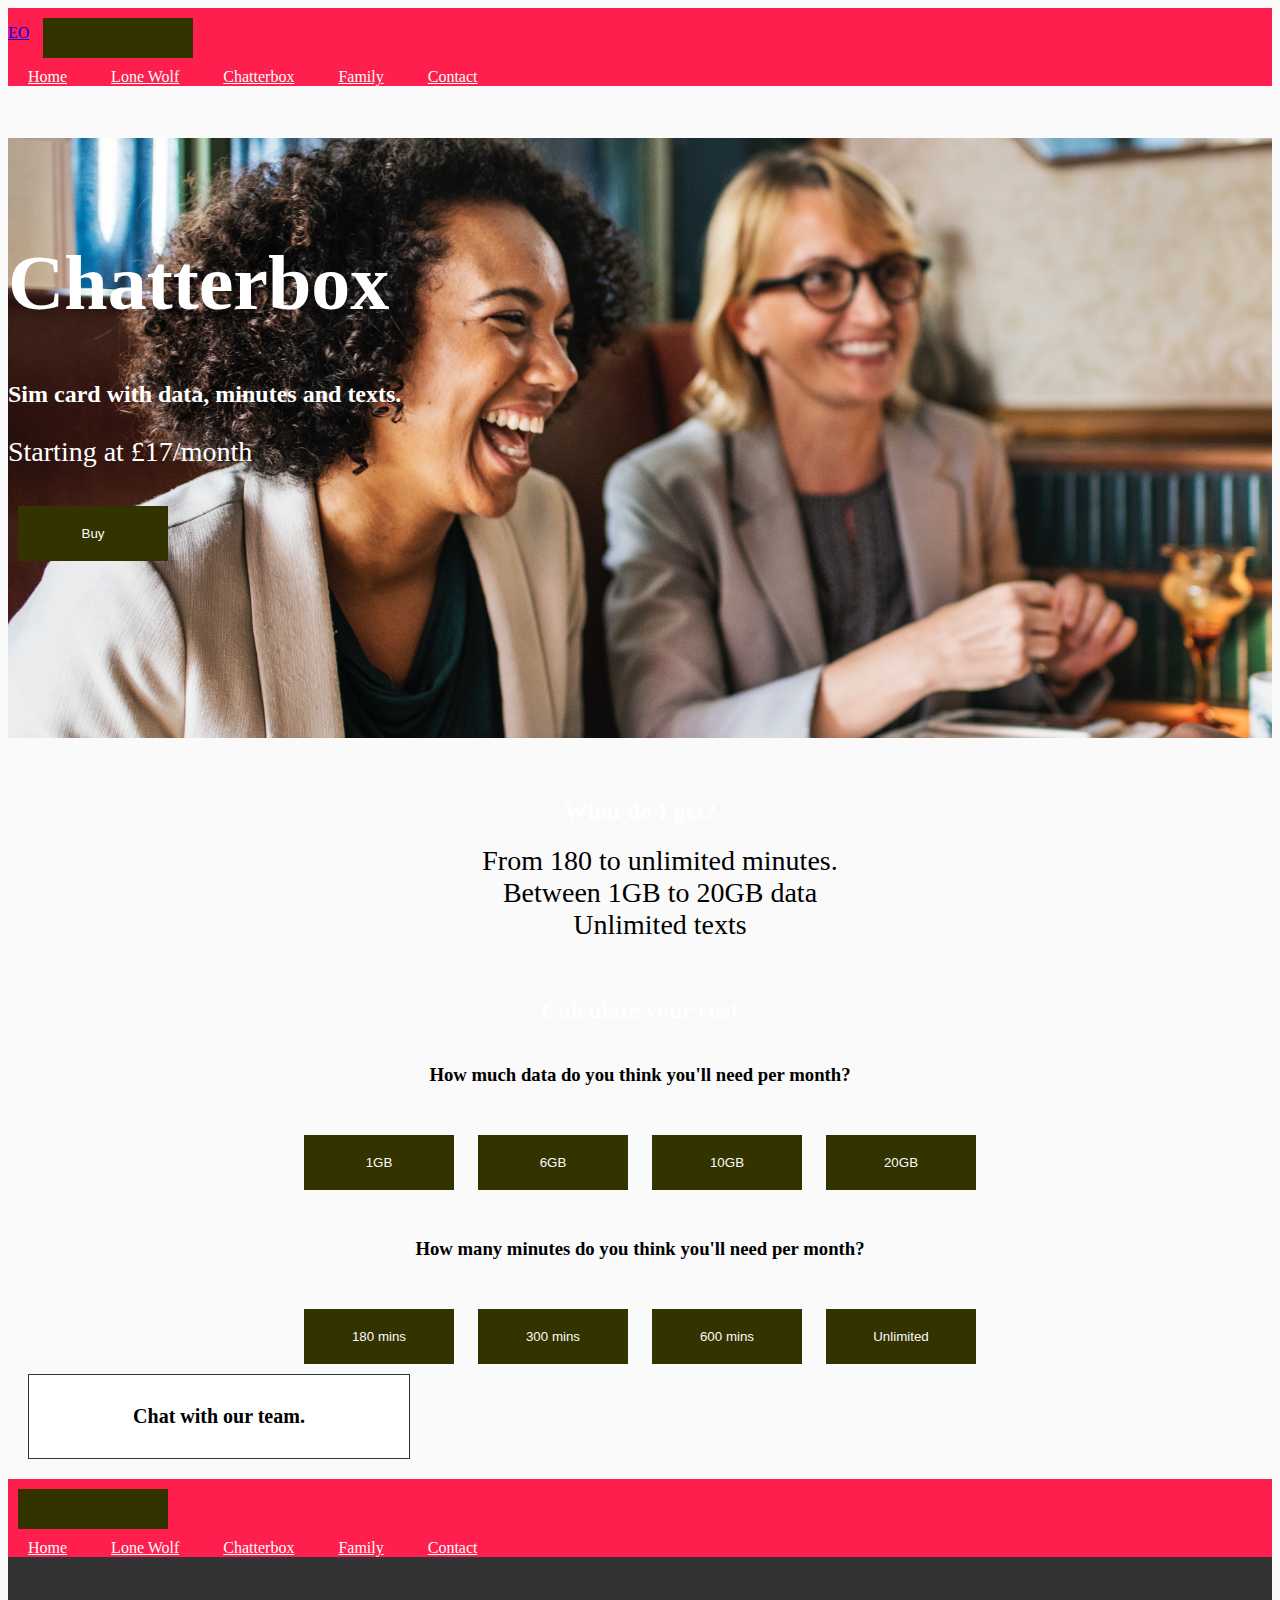
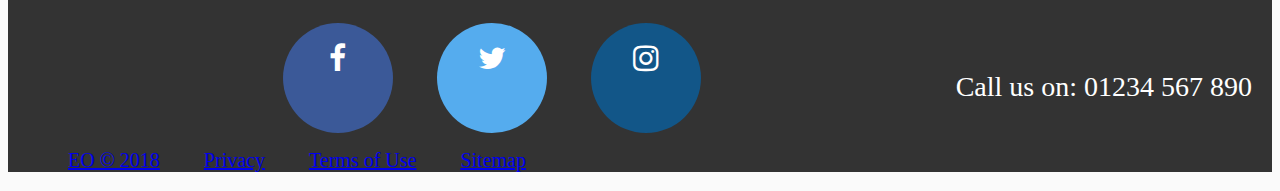
==== commit d8d7728f: "changed header font, finalised contact page" ====
--- a/chatterbox.html
+++ b/chatterbox.html
@@ -145,10 +145,10 @@
       </div>
       <div class="row legal" id>
         <ul>
-          <li href="#">EO &#169; 2018</li>
-          <li href="#">Privacy</li>
-          <li href="#">Terms of Use</li>
-          <li href="#">Sitemap</li>
+          <li><a href="index.html"> EO &#169; 2018</a></li>
+          <li><a href="#">Privacy</a></li>
+          <li><a href="#">Terms of Use</a></li>
+          <li><a href="#">Sitemap</a></li>
         </ul>
         </div>
         </div>
--- a/css/data-css.css
+++ b/css/data-css.css
@@ -35,14 +35,14 @@
 }
 
 #family-jumbo {
-  background-image: url("../images/family1.jpg");
+  background-image: url("../images/family-large.jpg");
   background-repeat: no-repeat;
   background-size: cover;
   height: 600px;
 }
 
 #chatterbox-jumbo {
-  background-image: url("../images/chatterbox-2.jpg");
+  background-image: url("../images/chatterbox-large.jpg");
   background-repeat: no-repeat;
   background-size: cover;
   height: 600px;
@@ -58,6 +58,18 @@
 
 h1.hero-header {
   color: #FAFAFA;
+}
+
+h1 {
+  color: white;
+}
+
+h2 {
+  color: white;
+}
+
+header p{
+  color: white;
 }
 
 .contact-h1 {
@@ -116,11 +128,25 @@
   box-shadow: none;
 }
 
+.btn-primary {
+  background-color: #330;
+  padding: 20px;
+  width: 150px;
+  margin: 10px;
+  color: #FAFAFA;
+  border: none;
+  box-shadow: none;
+}
+
+.btn-primary:hover {
+  background-color: #FE1F4E;
+  border: none;
+  box-shadow: none;
+}
+
 main {
   padding: 20px;
   text-align: center;
-
-
 }
 
 .plan-cards {
@@ -136,7 +162,7 @@
 }
 
 .card-img-top {
-  background-image: url("images/family1.jpg");
+  background-image: url("images/family-large.jpg");
 }
 
 
@@ -284,7 +310,7 @@
   /* Add styles to the form container */
   .form-container {
     max-width: 300px;
-    padding: 10px;
+    padding: 5px;
     background-color: white;
   }
 
@@ -296,7 +322,7 @@
     border: none;
     background: #f1f1f1;
     resize: none;
-    min-height: 200px;
+    min-height: 150px;
   }
 
   /* When the textarea gets focus, do something */
@@ -307,7 +333,7 @@
 
   /* Set a style for the submit/login button */
   .form-container .btn {
-    background-color: #4CAF50;
+    background-color: #FE1F4E;
     color: white;
     padding: 16px 20px;
     border: none;
@@ -317,9 +343,21 @@
     opacity: 0.8;
   }
 
+form.form-container.fixed-bottom {
+  padding: 0px 40px;
+  border: 1px solid #333;
+}
+
   /* Add a red background color to the cancel button */
-  .form-container .cancel {
-    background-color: red;
+  button.btn-cancel {
+    background-color: black;
+    color: white;
+    padding: 16px 20px;
+    border: none;
+    cursor: pointer;
+    width: 100%;
+    margin-bottom: 10px;
+    opacity: 0.8;
   }
 
   /* Add some hover effects to buttons */
@@ -337,3 +375,15 @@
       background-repeat: no-repeat;
       height: 600px;
   }
+
+  /*chat box buttons */
+
+  .btn-chat {
+    background-color: #FE1F4E;
+  }
+
+  h3.chat {
+    font-size: 20px;
+    padding: 10px;
+
+  }
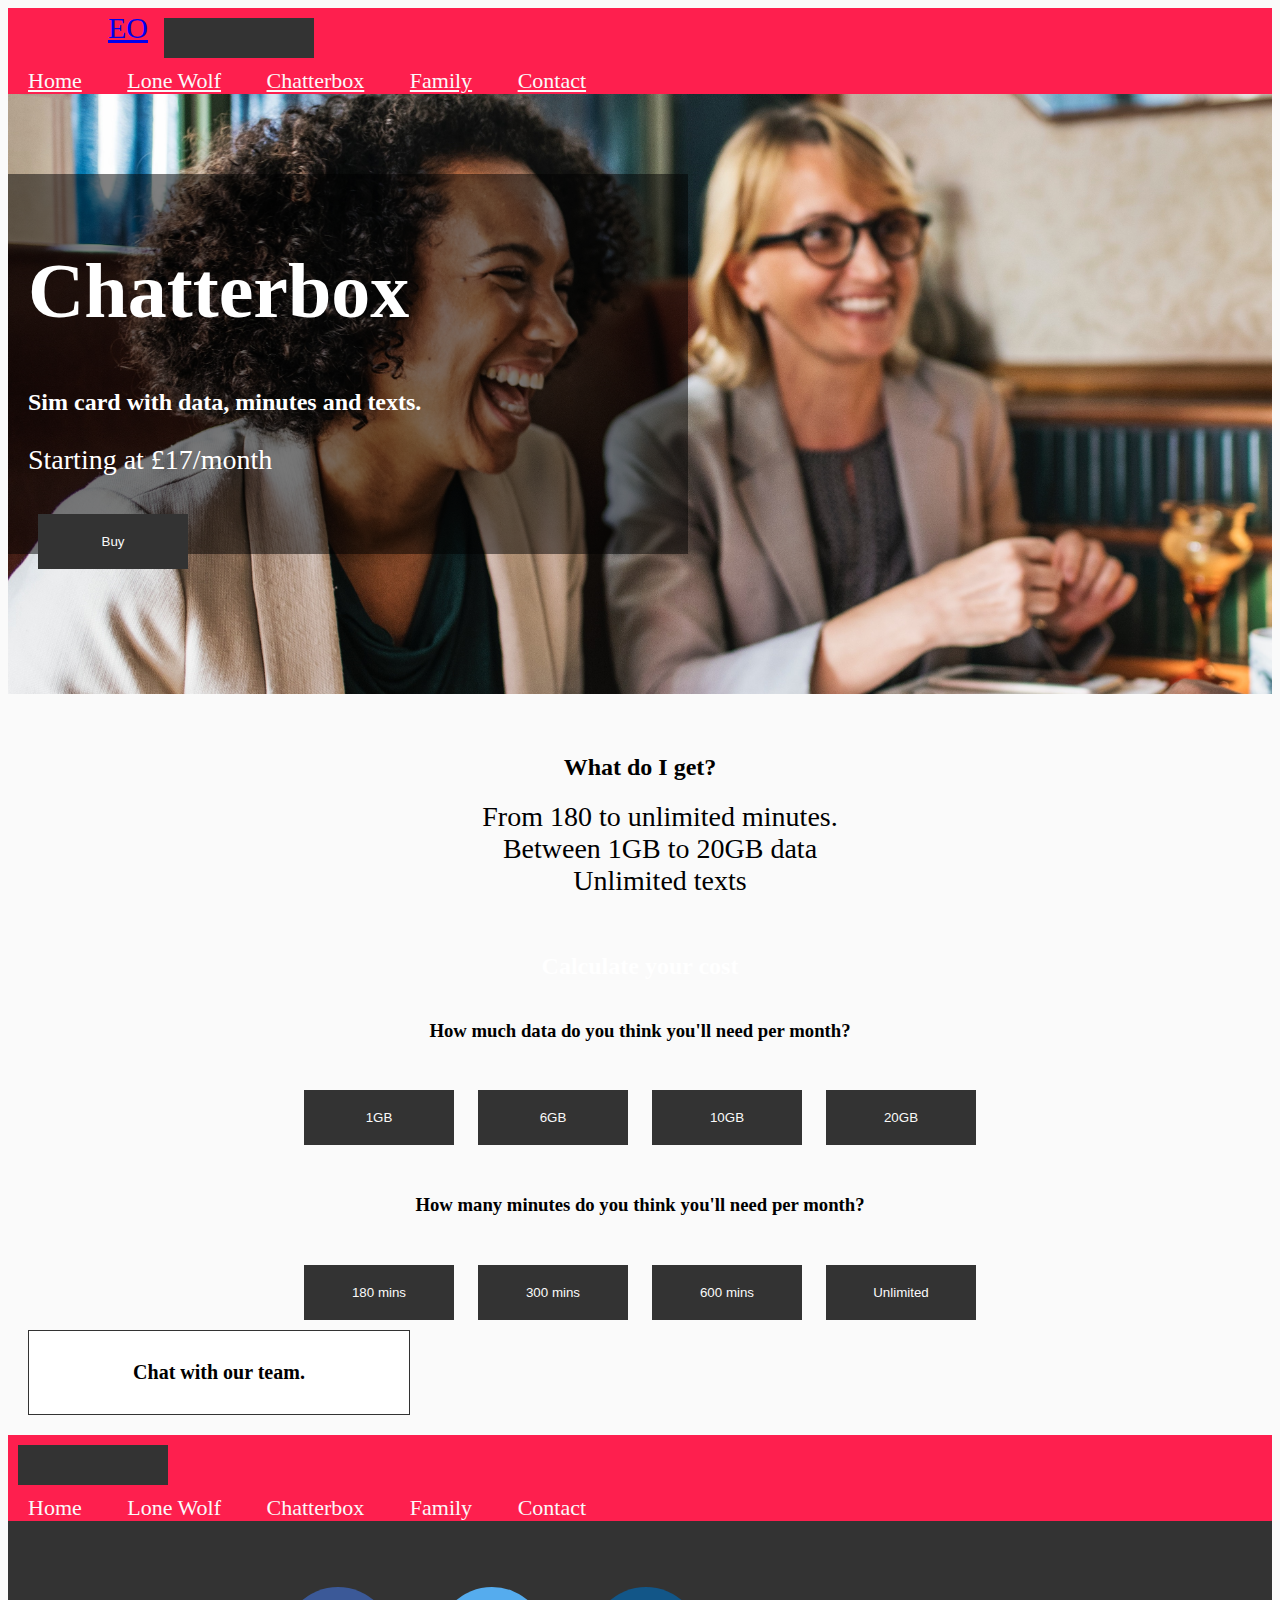
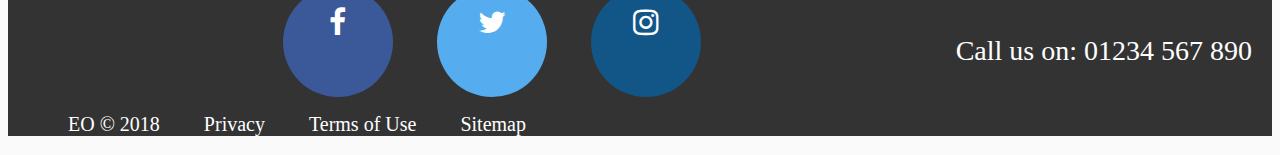
==== commit 32fe1be4: "fixed footer issue with social buttons, added header boxes to define header content and worked on re" ====
--- a/chatterbox.html
+++ b/chatterbox.html
@@ -33,17 +33,19 @@
 
   <header class="jumbotron" id="chatterbox-jumbo">
     <div class="container-fluid">
+      <div class="header-box">
       <h1>Chatterbox</h1>
       <h2>Sim card with data, minutes and texts.</h2>
       <p>Starting at £17/month</p>
-      <button class=buy-button-1>Buy</button>
+      <a href="#calculator-chatterbox"><button class=buy-button-1>Buy</button></a>
+    </div>
     </div>
 
   </header>
 
   <main>
     <section class="features container">
-      <h2>What do I get?</h2>
+      <h2 class="features-h2">What do I get?</h2>
       <ul>
         <li>From 180 to unlimited minutes.</li>
         <li>Between 1GB to 20GB data</li>
@@ -51,7 +53,7 @@
       </ul>
     </section>
 
-    <section class="calculator container">
+    <section class="calculator container" id="calculator-chatterbox">
       <div class="data-question">
       <h2>Calculate your cost</h2>
       <h3>How much data do you think you'll need per month?</h3>
@@ -145,7 +147,7 @@
       </div>
       <div class="row legal" id>
         <ul>
-          <li><a href="index.html"> EO &#169; 2018</a></li>
+          <li> EO &#169; 2018</li>
           <li><a href="#">Privacy</a></li>
           <li><a href="#">Terms of Use</a></li>
           <li><a href="#">Sitemap</a></li>
--- a/css/data-css.css
+++ b/css/data-css.css
@@ -5,7 +5,13 @@
 
 nav  {
   background-color: #FE1F4E;
-
+  font-size: 22px;
+
+}
+
+.navbar-brand {
+  font-size: 30px;
+  padding-left: 100px;
 }
 
 a.top-links.nav-item.nav-link.active {
@@ -13,6 +19,12 @@
   color: #FAFAFA;
 }
 
+
+a.top-links.nav-item.nav-link.active:hover {
+  padding: 10px 20px;
+  color: #333;
+}
+
 a.top-links.nav-item.nav-link {
   padding: 10px 20px;
   color: #FAFAFA;
@@ -20,7 +32,7 @@
 }
 
 .jumbotron-lone-wolf {
-  background-image: url("../images/lone-wolf.jpg");
+  background-image: url("../images/lonewolf-large.jpg");
   background-size: cover;
   background-repeat: no-repeat;
   height: 600px;
@@ -55,6 +67,62 @@
   height: 600px;
 }
 
+.header-box {
+  background-color: rgba(0, 0, 0, 0.5);
+  width: 50%;
+  height: 400px;
+}
+
+.jumbotron-lone-wolf .header-box {
+  height: 325px;
+  width: 600px;
+  position: absolute;
+  margin-top: 130px;
+  padding: 20px;
+}
+
+.jumbotron-index .header-box {
+  height: 280px;
+  width: 600px;
+  position: absolute;
+  margin-top: 160px;
+  padding: 20px;
+}
+
+#chatterbox-jumbo .header-box {
+  margin-top: 80px;
+  position: absolute;
+  padding: 20px;
+  height: 340px;
+}
+
+#family-jumbo .header-box {
+  position: absolute;
+  margin-top: 50px;
+  padding: 20px;
+  height: 350px;
+
+}
+
+#contact-jumbo .header-box {
+  position: absolute;
+  margin-top: 50px;
+  padding: 30px;
+  height: 350px;
+  width: 600px;
+}
+
+
+.header-box a {
+  color: white;
+  text-decoration: none;
+}
+
+.header-box button:hover {
+  background-color: #FE1F4E;
+  text-decoration: none;
+}
+
 
 h1.hero-header {
   color: #FAFAFA;
@@ -62,24 +130,32 @@
 
 h1 {
   color: white;
-}
+  font-size: 78px;
+  position: relative;
+  max-width: 100%;
+
+  }
 
 h2 {
   color: white;
 }
 
+.features-h2 {
+  color: black;
+}
+
 header p{
   color: white;
 }
 
 .contact-h1 {
   color: white;
-  font-size: 90px;
+  font-size: 70px;
 }
 
 .contact-h2 {
   color: white;
-  font-size: 40px;
+  font-size: 30px;
 }
 
 h2.index-h2 {
@@ -113,7 +189,7 @@
 }
 
 button {
-  background-color: #330;
+  background-color: #333;
   padding: 20px;
   width: 150px;
   margin: 10px;
@@ -154,8 +230,6 @@
 
 }
 
-
-
 #plans {
   width: 90%;
   margin: 0 auto;
@@ -166,6 +240,12 @@
 }
 
 
+@media screen and (max-width: 1000px) {
+.card {
+  display: block;
+}
+}
+
 p {
   font-size: 28px;
 
@@ -180,10 +260,6 @@
   padding: 20px;
 }
 
-h1 {
-  padding-top: 100px;
-  font-size: 78px;
-}
 
 h3 {
 
@@ -228,6 +304,16 @@
 footer {
   background: #333;
   color: white;
+}
+
+footer a {
+  color: white;
+  text-decoration: none;
+}
+
+footer a:hover {
+  color: #FE1F4E;
+  text-decoration: none;
 }
 
 .legal ul li {
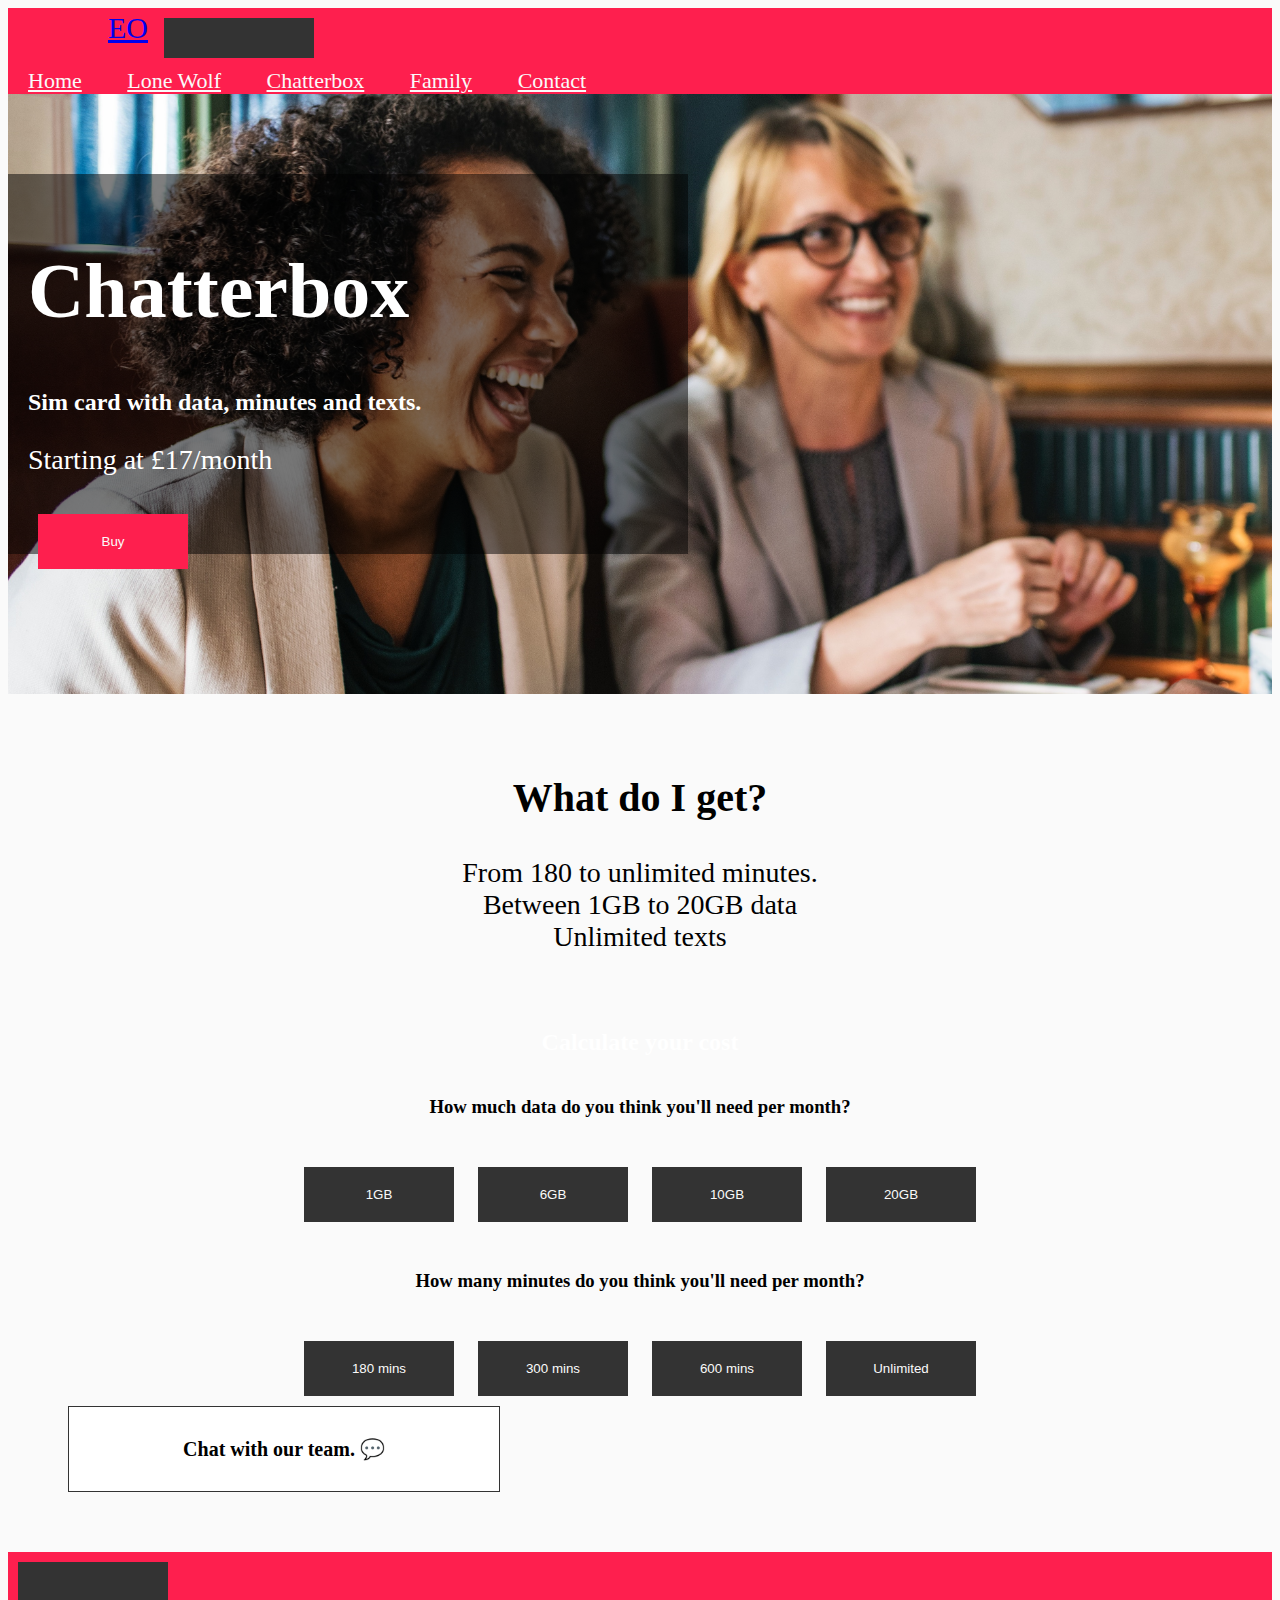
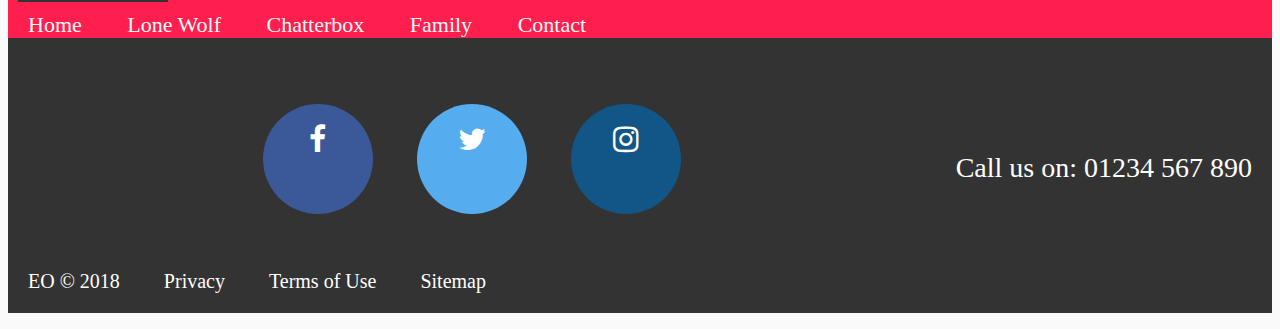
==== commit 31d16198: "making final font-size and margin/padding changes" ====
--- a/chatterbox.html
+++ b/chatterbox.html
@@ -44,7 +44,7 @@
   </header>
 
   <main>
-    <section class="features container">
+    <section class="features">
       <h2 class="features-h2">What do I get?</h2>
       <ul>
         <li>From 180 to unlimited minutes.</li>
@@ -105,7 +105,7 @@
 
   <div class="chat-popup" id="myForm">
     <form action="/action_page.php" class="form-container fixed-bottom">
-      <h3 class="chat">Chat with our team.</h3>
+      <h3 class="chat">Chat with our team. &#x1F4AC;</h3>
       <div class="chat-popup-body">
       <label for="msg"><b>Message</b></label>
       <textarea placeholder="Give us a summary of your query and one of our team will get back to you shortly." name="msg" required></textarea>
--- a/css/data-css.css
+++ b/css/data-css.css
@@ -118,8 +118,12 @@
   text-decoration: none;
 }
 
+.header-box button {
+  background-color: #FE1F4E;
+}
+
 .header-box button:hover {
-  background-color: #FE1F4E;
+  background-color: #333;
   text-decoration: none;
 }
 
@@ -140,8 +144,15 @@
   color: white;
 }
 
+.features {
+
+  padding: 0px;
+}
+
 .features-h2 {
   color: black;
+  font-size: 40px;
+  margin: 0 auto;
 }
 
 header p{
@@ -221,7 +232,7 @@
 }
 
 main {
-  padding: 20px;
+  padding: 60px;
   text-align: center;
 }
 
@@ -251,9 +262,14 @@
 
 }
 
+ul {
+  padding: 20px 0px;
+}
+
 ul li {
   list-style: none;
   font-size: 28px;
+  padding: 0px;
 }
 
 .features {
@@ -395,7 +411,7 @@
 
   /* Add styles to the form container */
   .form-container {
-    max-width: 300px;
+    max-width: 350px;
     padding: 5px;
     background-color: white;
   }
@@ -473,3 +489,9 @@
     padding: 10px;
 
   }
+
+
+
+  #contact-page main label {
+    font-size: 22px;
+  }
